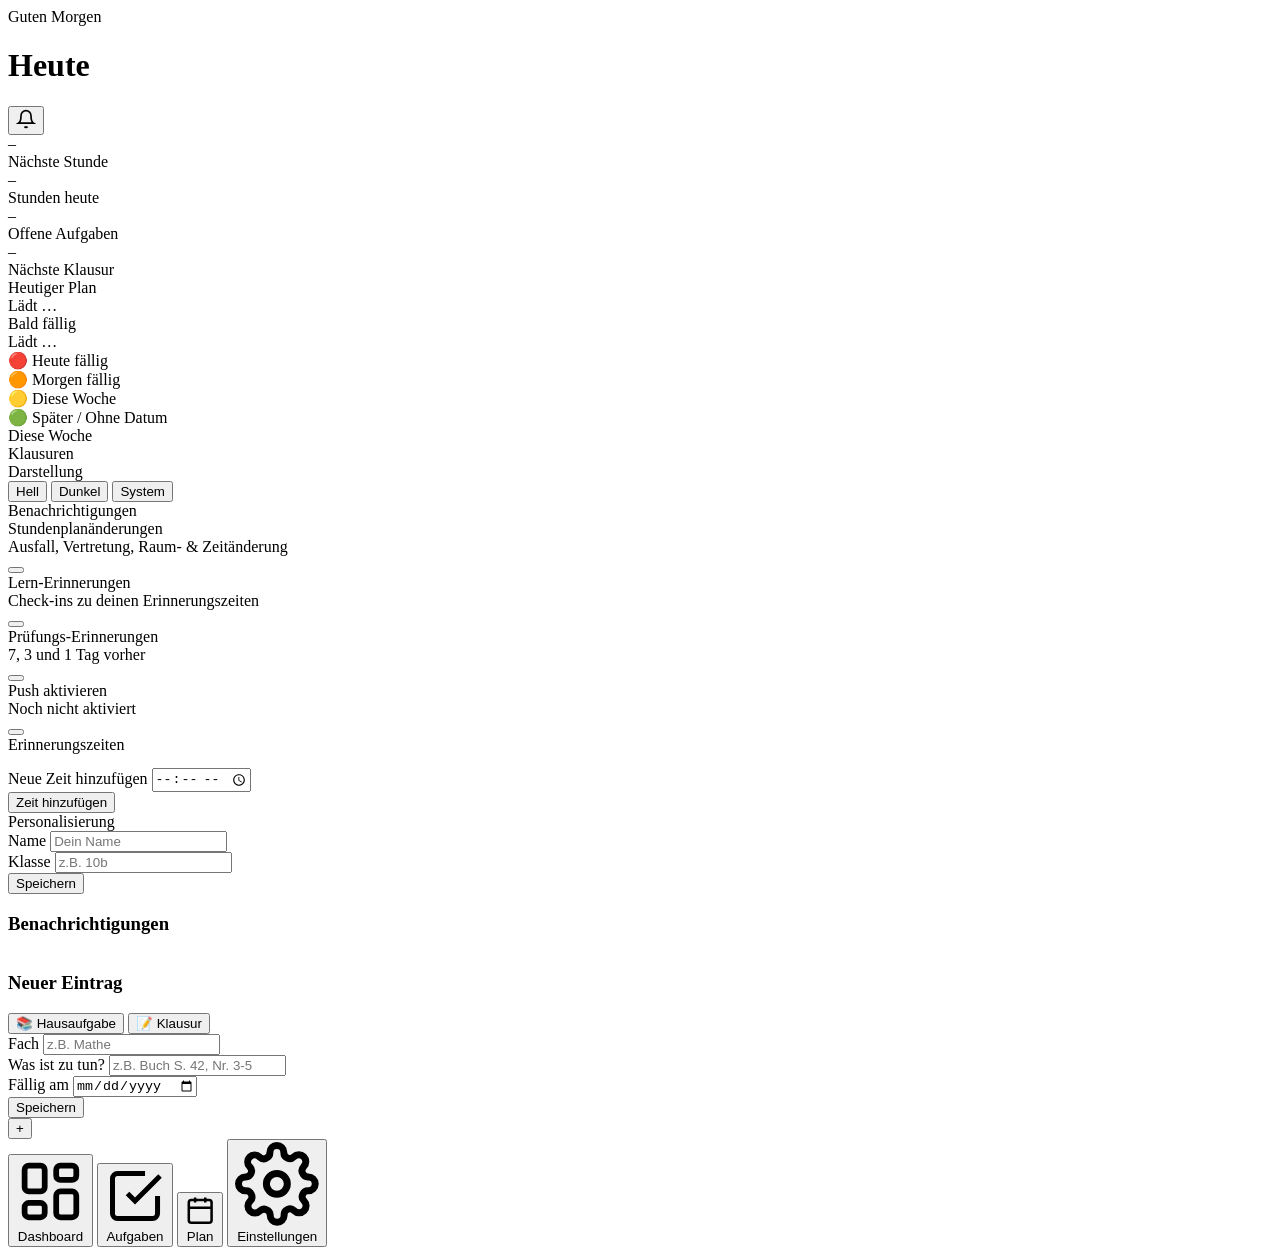
==== index.html @ feface46 "Add files via upload" ====
<!DOCTYPE html>
<html lang="de">
<head>
<meta charset="UTF-8" />
<meta name="viewport" content="width=device-width, initial-scale=1, viewport-fit=cover" />
<title>Schulapp</title>
<link rel="manifest" href="/manifest.json" />
<meta name="theme-color" content="#12141C" />
<link rel="apple-touch-icon" href="/static/icons/icon-192.png" />
<meta name="apple-mobile-web-app-capable" content="yes" />
<meta name="apple-mobile-web-app-status-bar-style" content="black-translucent" />
<link rel="stylesheet" href="/static/css/style.css" />
</head>
<body>
<div id="app">

  <div class="topbar">
    <div>
      <div class="greeting" id="greeting">Guten Morgen</div>
      <h1 id="today-label">Heute</h1>
    </div>
    <button class="icon-btn" id="notif-btn" aria-label="Benachrichtigungen">
      <svg width="20" height="20" viewBox="0 0 24 24" fill="none" stroke="currentColor" stroke-width="2"><path d="M18 8a6 6 0 0 0-12 0c0 7-3 9-3 9h18s-3-2-3-9"/><path d="M13.73 21a2 2 0 0 1-3.46 0"/></svg>
      <span class="dot"></span>
    </button>
  </div>

  <!-- ===================== DASHBOARD ===================== -->
  <section class="screen active" id="screen-dashboard">
    <div class="tile-grid">
      <div class="tile">
        <div class="value mono" id="tile-next">–</div>
        <div class="label">Nächste Stunde</div>
      </div>
      <div class="tile">
        <div class="value mono" id="tile-remaining">–</div>
        <div class="label">Stunden heute</div>
      </div>
      <div class="tile">
        <div class="value mono" id="tile-tasks">–</div>
        <div class="label">Offene Aufgaben</div>
      </div>
      <div class="tile">
        <div class="value mono" id="tile-exam">–</div>
        <div class="label">Nächste Klausur</div>
      </div>
    </div>

    <div class="section-title">Heutiger Plan</div>
    <div class="rail" id="dashboard-rail">
      <div class="empty-state"><div class="display">Lädt …</div></div>
    </div>

    <div class="section-title">Bald fällig</div>
    <div class="card" id="dashboard-tasks">
      <div class="empty-state"><div class="display">Lädt …</div></div>
    </div>
  </section>

  <!-- ===================== AUFGABEN ===================== -->
  <section class="screen" id="screen-aufgaben">
    <div class="section-title">🔴 Heute fällig</div>
    <div class="card" id="tasks-today"></div>

    <div class="section-title">🟠 Morgen fällig</div>
    <div class="card" id="tasks-tomorrow"></div>

    <div class="section-title">🟡 Diese Woche</div>
    <div class="card" id="tasks-week"></div>

    <div class="section-title">🟢 Später / Ohne Datum</div>
    <div class="card" id="tasks-later"></div>
  </section>

  <!-- ===================== STUNDENPLAN ===================== -->
  <section class="screen" id="screen-plan">
    <div class="section-title">Diese Woche</div>
    <div id="week-container"></div>

    <div class="section-title">Klausuren</div>
    <div class="card" id="exam-list"></div>
  </section>

  <!-- ===================== EINSTELLUNGEN ===================== -->
  <section class="screen" id="screen-einstellungen">
    <div class="section-title">Darstellung</div>
    <div class="card">
      <div class="segmented" id="theme-segmented">
        <button data-theme="light">Hell</button>
        <button data-theme="dark">Dunkel</button>
        <button data-theme="system">System</button>
      </div>
    </div>

    <div class="section-title">Benachrichtigungen</div>
    <div class="card">
      <div class="settings-row">
        <div>
          <div class="label">Stundenplanänderungen</div>
          <div class="sub">Ausfall, Vertretung, Raum- & Zeitänderung</div>
        </div>
        <button class="switch" data-setting="notify_stundenplan"></button>
      </div>
      <div class="settings-row">
        <div>
          <div class="label">Lern-Erinnerungen</div>
          <div class="sub">Check-ins zu deinen Erinnerungszeiten</div>
        </div>
        <button class="switch" data-setting="notify_lernen"></button>
      </div>
      <div class="settings-row">
        <div>
          <div class="label">Prüfungs-Erinnerungen</div>
          <div class="sub">7, 3 und 1 Tag vorher</div>
        </div>
        <button class="switch" data-setting="notify_pruefungen"></button>
      </div>
      <div class="settings-row">
        <div>
          <div class="label">Push aktivieren</div>
          <div class="sub" id="push-status">Noch nicht aktiviert</div>
        </div>
        <button class="switch" id="push-toggle"></button>
      </div>
    </div>

    <div class="section-title">Erinnerungszeiten</div>
    <div class="card">
      <div id="time-chips"></div>
      <div class="field" style="margin-top: 14px;">
        <label>Neue Zeit hinzufügen</label>
        <input type="time" id="new-time-input" />
      </div>
      <button class="btn-primary" id="add-time-btn">Zeit hinzufügen</button>
    </div>

    <div class="section-title">Personalisierung</div>
    <div class="card">
      <div class="field">
        <label>Name</label>
        <input type="text" id="setting-name" placeholder="Dein Name" />
      </div>
      <div class="field">
        <label>Klasse</label>
        <input type="text" id="setting-klasse" placeholder="z.B. 10b" />
      </div>
      <button class="btn-primary" id="save-profile-btn">Speichern</button>
    </div>
  </section>

  <!-- ===================== NOTIFICATION CENTER (Overlay) ===================== -->
  <div class="sheet-backdrop" id="notif-backdrop"></div>
  <div class="sheet" id="notif-sheet" style="max-height: 75vh; overflow-y: auto;">
    <h3>Benachrichtigungen</h3>
    <div id="notif-list"></div>
  </div>

  <!-- ===================== ADD TASK SHEET ===================== -->
  <div class="sheet-backdrop" id="add-backdrop"></div>
  <div class="sheet" id="add-sheet">
    <h3>Neuer Eintrag</h3>
    <div class="type-toggle">
      <button data-typ="hausaufgabe" class="active">📚 Hausaufgabe</button>
      <button data-typ="pruefung">📝 Klausur</button>
    </div>
    <div class="field">
      <label>Fach</label>
      <input type="text" id="new-fach" placeholder="z.B. Mathe" />
    </div>
    <div class="field">
      <label>Was ist zu tun?</label>
      <input type="text" id="new-text" placeholder="z.B. Buch S. 42, Nr. 3-5" />
    </div>
    <div class="field">
      <label>Fällig am</label>
      <input type="date" id="new-faellig" />
    </div>
    <button class="btn-primary" id="save-task-btn">Speichern</button>
  </div>

  <button class="fab" id="fab-add">+</button>

  <nav class="tabbar">
    <button class="tab active" data-screen="dashboard">
      <svg viewBox="0 0 24 24" fill="none" stroke="currentColor" stroke-width="2"><rect x="3" y="3" width="7" height="9" rx="1.5"/><rect x="14" y="3" width="7" height="5" rx="1.5"/><rect x="14" y="12" width="7" height="9" rx="1.5"/><rect x="3" y="16" width="7" height="5" rx="1.5"/></svg>
      Dashboard
    </button>
    <button class="tab" data-screen="aufgaben">
      <svg viewBox="0 0 24 24" fill="none" stroke="currentColor" stroke-width="2"><path d="M9 11l3 3L22 4"/><path d="M21 12v7a2 2 0 0 1-2 2H5a2 2 0 0 1-2-2V5a2 2 0 0 1 2-2h11"/></svg>
      Aufgaben
    </button>
    <button class="tab" data-screen="plan">
      <svg viewBox="0 0 24 24" fill="none" stroke="currentColor" stroke-width="2"><rect x="3" y="4" width="18" height="18" rx="2"/><path d="M16 2v4M8 2v4M3 10h18"/></svg>
      Plan
    </button>
    <button class="tab" data-screen="einstellungen">
      <svg viewBox="0 0 24 24" fill="none" stroke="currentColor" stroke-width="2"><circle cx="12" cy="12" r="3"/><path d="M19.4 15a1.65 1.65 0 0 0 .33 1.82l.06.06a2 2 0 1 1-2.83 2.83l-.06-.06a1.65 1.65 0 0 0-1.82-.33 1.65 1.65 0 0 0-1 1.51V21a2 2 0 0 1-4 0v-.09A1.65 1.65 0 0 0 9 19.4a1.65 1.65 0 0 0-1.82.33l-.06.06a2 2 0 1 1-2.83-2.83l.06-.06A1.65 1.65 0 0 0 4.68 15a1.65 1.65 0 0 0-1.51-1H3a2 2 0 0 1 0-4h.09A1.65 1.65 0 0 0 4.6 9a1.65 1.65 0 0 0-.33-1.82l-.06-.06a2 2 0 1 1 2.83-2.83l.06.06A1.65 1.65 0 0 0 9 4.6a1.65 1.65 0 0 0 1-1.51V3a2 2 0 0 1 4 0v.09A1.65 1.65 0 0 0 15 4.6a1.65 1.65 0 0 0 1.82-.33l.06-.06a2 2 0 1 1 2.83 2.83l-.06.06A1.65 1.65 0 0 0 19.4 9a1.65 1.65 0 0 0 1.51 1H21a2 2 0 0 1 0 4h-.09a1.65 1.65 0 0 0-1.51 1z"/></svg>
      Einstellungen
    </button>
  </nav>

</div>

<script src="/static/js/app.js"></script>
</body>
</html>
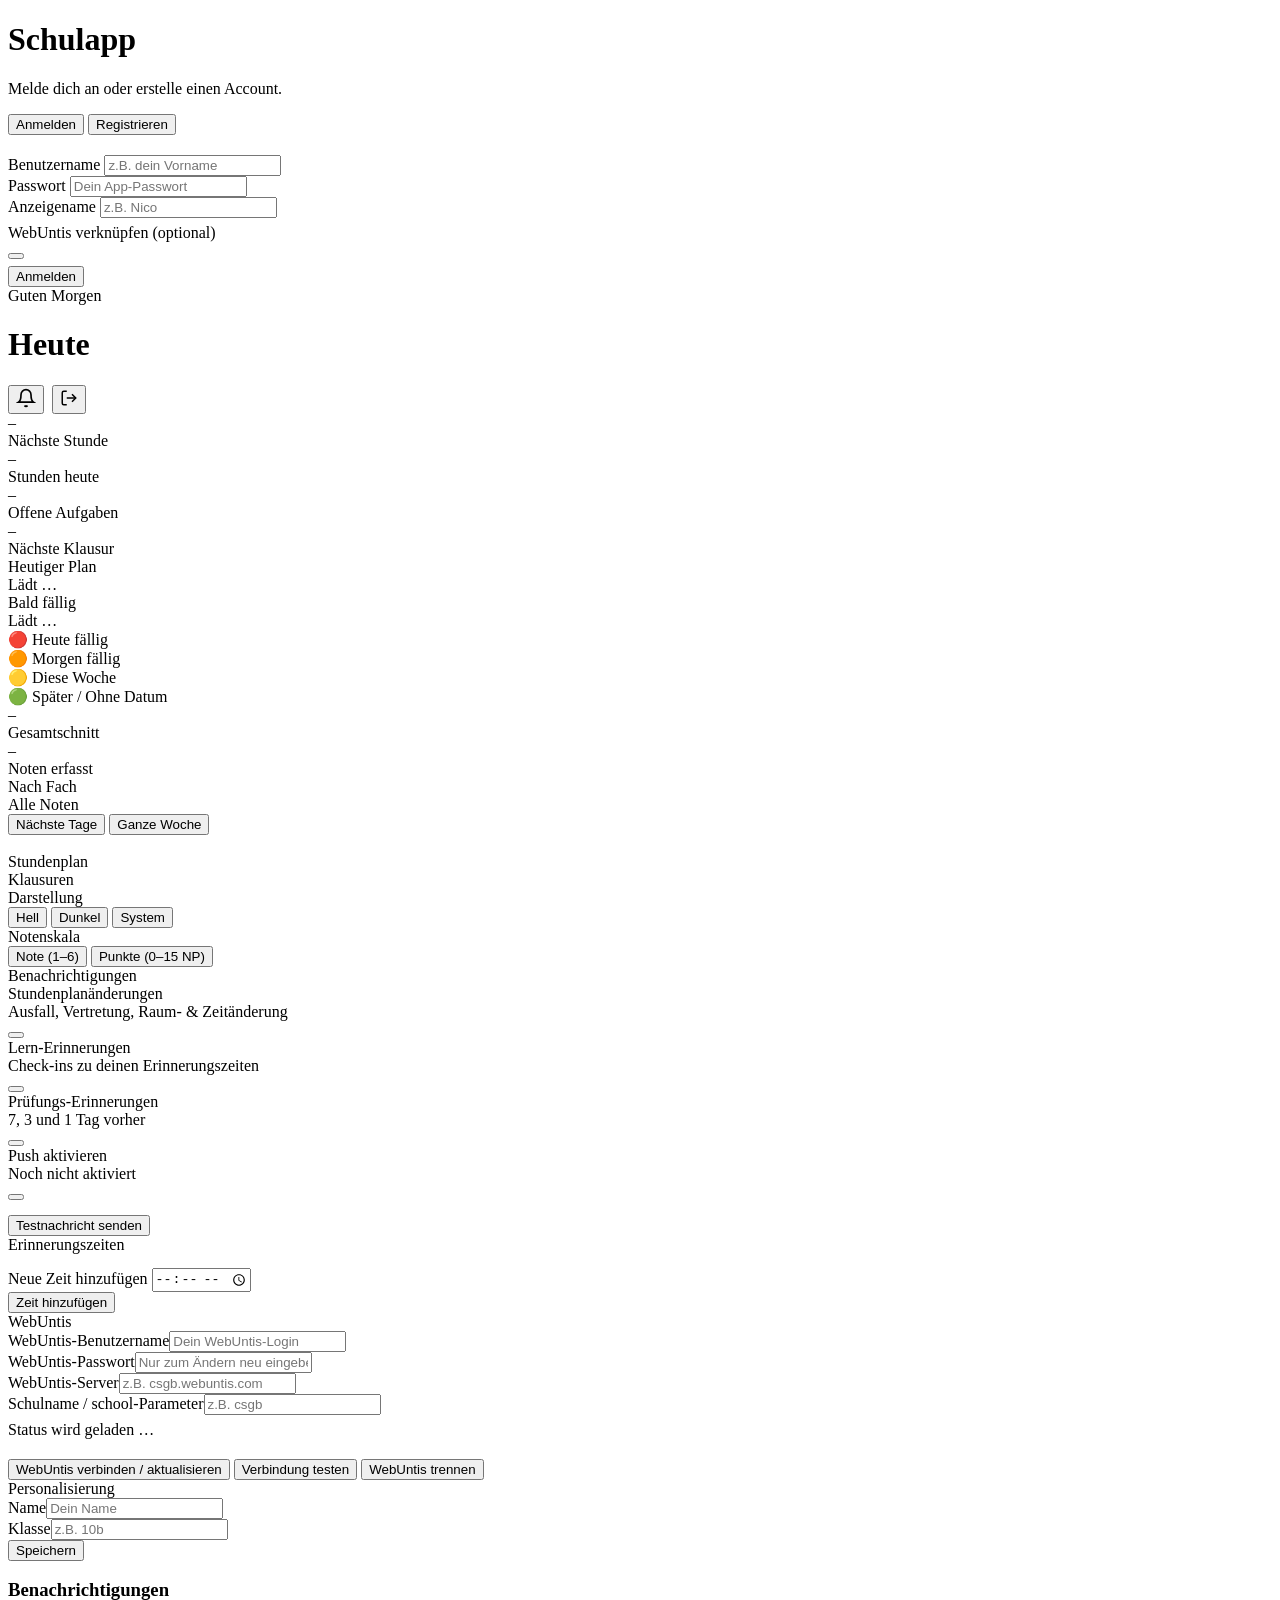
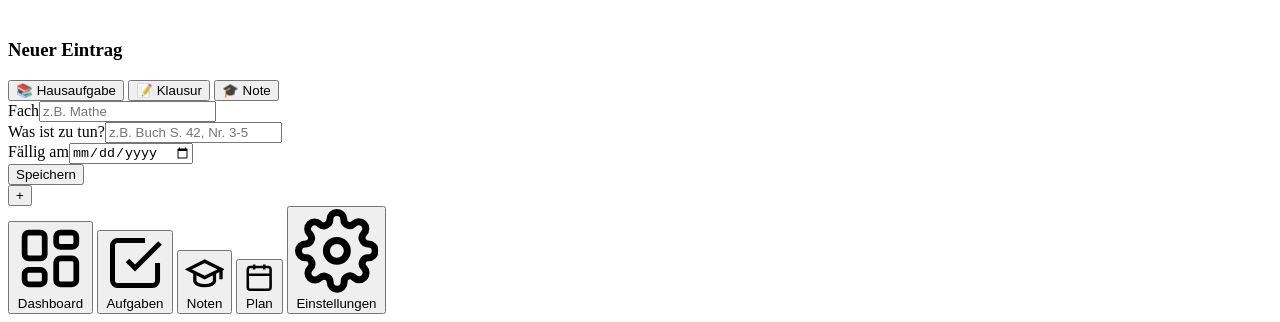
==== commit 98efb0fc: "Add files via upload" ====
--- a/index.html
+++ b/index.html
@@ -5,13 +5,68 @@
 <meta name="viewport" content="width=device-width, initial-scale=1, viewport-fit=cover" />
 <title>Schulapp</title>
 <link rel="manifest" href="/manifest.json" />
-<meta name="theme-color" content="#12141C" />
+<meta name="theme-color" content="#0A0A0B" />
 <link rel="apple-touch-icon" href="/static/icons/icon-192.png" />
 <meta name="apple-mobile-web-app-capable" content="yes" />
 <meta name="apple-mobile-web-app-status-bar-style" content="black-translucent" />
 <link rel="stylesheet" href="/static/css/style.css" />
 </head>
 <body>
+
+<div id="auth-screen">
+  <div class="auth-box">
+    <h1 class="display">Schulapp</h1>
+    <p class="auth-sub">Melde dich an oder erstelle einen Account.</p>
+
+    <div class="segmented" id="auth-mode" style="margin-bottom: 20px;">
+      <button data-mode="login" class="active">Anmelden</button>
+      <button data-mode="register">Registrieren</button>
+    </div>
+
+    <div id="auth-error" class="auth-error"></div>
+
+    <div class="field">
+      <label>Benutzername</label>
+      <input type="text" id="auth-username" placeholder="z.B. dein Vorname" />
+    </div>
+    <div class="field">
+      <label>Passwort</label>
+      <input type="password" id="auth-password" placeholder="Dein App-Passwort" />
+    </div>
+
+    <div id="register-fields">
+      <div class="field">
+        <label>Anzeigename</label>
+        <input type="text" id="auth-display-name" placeholder="z.B. Nico" />
+      </div>
+      <div class="settings-row" style="padding: 6px 0;">
+        <div class="label">WebUntis verknüpfen (optional)</div>
+        <button class="switch" id="untis-toggle"></button>
+      </div>
+      <div id="untis-fields" style="display:none;">
+        <div class="field">
+          <label>WebUntis-Benutzername</label>
+          <input type="text" id="auth-untis-username" placeholder="Dein WebUntis-Login" />
+        </div>
+        <div class="field">
+          <label>WebUntis-Passwort</label>
+          <input type="password" id="auth-untis-password" placeholder="Dein WebUntis-Passwort" />
+        </div>
+        <div class="field">
+          <label>WebUntis-Server</label>
+          <input type="text" id="auth-untis-server" placeholder="z.B. csgb.webuntis.com" />
+        </div>
+        <div class="field">
+          <label>Schulname / school-Parameter</label>
+          <input type="text" id="auth-untis-school" placeholder="z.B. csgb" />
+        </div>
+      </div>
+    </div>
+
+    <button class="btn-primary" id="auth-submit">Anmelden</button>
+  </div>
+</div>
+
 <div id="app">
 
   <div class="topbar">
@@ -19,62 +74,76 @@
       <div class="greeting" id="greeting">Guten Morgen</div>
       <h1 id="today-label">Heute</h1>
     </div>
-    <button class="icon-btn" id="notif-btn" aria-label="Benachrichtigungen">
-      <svg width="20" height="20" viewBox="0 0 24 24" fill="none" stroke="currentColor" stroke-width="2"><path d="M18 8a6 6 0 0 0-12 0c0 7-3 9-3 9h18s-3-2-3-9"/><path d="M13.73 21a2 2 0 0 1-3.46 0"/></svg>
-      <span class="dot"></span>
-    </button>
+    <div style="display:flex; gap:8px;">
+      <button class="icon-btn" id="notif-btn" aria-label="Benachrichtigungen">
+        <svg width="20" height="20" viewBox="0 0 24 24" fill="none" stroke="currentColor" stroke-width="2"><path d="M18 8a6 6 0 0 0-12 0c0 7-3 9-3 9h18s-3-2-3-9"/><path d="M13.73 21a2 2 0 0 1-3.46 0"/></svg>
+        <span class="dot"></span>
+      </button>
+      <button class="icon-btn" id="logout-btn" aria-label="Abmelden">
+        <svg width="18" height="18" viewBox="0 0 24 24" fill="none" stroke="currentColor" stroke-width="2"><path d="M9 21H5a2 2 0 0 1-2-2V5a2 2 0 0 1 2-2h4"/><path d="M16 17l5-5-5-5"/><path d="M21 12H9"/></svg>
+      </button>
+    </div>
   </div>
 
   <!-- ===================== DASHBOARD ===================== -->
   <section class="screen active" id="screen-dashboard">
     <div class="tile-grid">
-      <div class="tile">
-        <div class="value mono" id="tile-next">–</div>
-        <div class="label">Nächste Stunde</div>
-      </div>
-      <div class="tile">
-        <div class="value mono" id="tile-remaining">–</div>
-        <div class="label">Stunden heute</div>
-      </div>
-      <div class="tile">
-        <div class="value mono" id="tile-tasks">–</div>
-        <div class="label">Offene Aufgaben</div>
-      </div>
-      <div class="tile">
-        <div class="value mono" id="tile-exam">–</div>
-        <div class="label">Nächste Klausur</div>
-      </div>
+      <div class="tile"><div class="value mono" id="tile-next">–</div><div class="label">Nächste Stunde</div></div>
+      <div class="tile"><div class="value mono" id="tile-remaining">–</div><div class="label">Stunden heute</div></div>
+      <div class="tile"><div class="value mono" id="tile-tasks">–</div><div class="label">Offene Aufgaben</div></div>
+      <div class="tile"><div class="value mono" id="tile-exam">–</div><div class="label">Nächste Klausur</div></div>
     </div>
 
     <div class="section-title">Heutiger Plan</div>
-    <div class="rail" id="dashboard-rail">
-      <div class="empty-state"><div class="display">Lädt …</div></div>
-    </div>
+    <div class="rail" id="dashboard-rail"><div class="empty-state"><div class="display">Lädt …</div></div></div>
 
     <div class="section-title">Bald fällig</div>
-    <div class="card" id="dashboard-tasks">
-      <div class="empty-state"><div class="display">Lädt …</div></div>
-    </div>
+    <div class="card" id="dashboard-tasks"><div class="empty-state"><div class="display">Lädt …</div></div></div>
   </section>
 
   <!-- ===================== AUFGABEN ===================== -->
   <section class="screen" id="screen-aufgaben">
     <div class="section-title">🔴 Heute fällig</div>
     <div class="card" id="tasks-today"></div>
-
     <div class="section-title">🟠 Morgen fällig</div>
     <div class="card" id="tasks-tomorrow"></div>
-
     <div class="section-title">🟡 Diese Woche</div>
     <div class="card" id="tasks-week"></div>
-
     <div class="section-title">🟢 Später / Ohne Datum</div>
     <div class="card" id="tasks-later"></div>
   </section>
 
+  <!-- ===================== NOTEN ===================== -->
+  <section class="screen" id="screen-noten">
+    <div class="tile-grid">
+      <div class="tile"><div class="value mono" id="tile-schnitt">–</div><div class="label">Gesamtschnitt</div></div>
+      <div class="tile"><div class="value mono" id="tile-anzahl-noten">–</div><div class="label">Noten erfasst</div></div>
+    </div>
+    <div class="section-title">Nach Fach</div>
+    <div id="grades-by-subject"></div>
+    <div class="section-title">Alle Noten</div>
+    <div class="card" id="grades-list"></div>
+  </section>
+
   <!-- ===================== STUNDENPLAN ===================== -->
   <section class="screen" id="screen-plan">
-    <div class="section-title">Diese Woche</div>
+    <div class="segmented" id="plan-mode-segmented" style="margin-bottom: 18px;">
+      <button data-mode="tage" class="active">Nächste Tage</button>
+      <button data-mode="woche">Ganze Woche</button>
+    </div>
+
+    <div class="card week-summary" id="week-summary-card" style="display:none;">
+      <div>
+        <div class="value mono" id="week-hours-count">–</div>
+        <div class="label">Unterrichtsstunden diese Woche</div>
+      </div>
+      <div style="text-align:right;">
+        <div class="value mono" id="week-cancelled-count" style="font-size:18px; color: var(--text-muted);">–</div>
+        <div class="label">davon entfallen</div>
+      </div>
+    </div>
+
+    <div class="section-title">Stundenplan</div>
     <div id="week-container"></div>
 
     <div class="section-title">Klausuren</div>
@@ -92,36 +161,33 @@
       </div>
     </div>
 
+    <div class="section-title">Notenskala</div>
+    <div class="card">
+      <div class="segmented" id="notenskala-segmented">
+        <button data-skala="unterstufe">Note (1–6)</button>
+        <button data-skala="oberstufe">Punkte (0–15 NP)</button>
+      </div>
+    </div>
+
     <div class="section-title">Benachrichtigungen</div>
     <div class="card">
       <div class="settings-row">
-        <div>
-          <div class="label">Stundenplanänderungen</div>
-          <div class="sub">Ausfall, Vertretung, Raum- & Zeitänderung</div>
-        </div>
+        <div><div class="label">Stundenplanänderungen</div><div class="sub">Ausfall, Vertretung, Raum- & Zeitänderung</div></div>
         <button class="switch" data-setting="notify_stundenplan"></button>
       </div>
       <div class="settings-row">
-        <div>
-          <div class="label">Lern-Erinnerungen</div>
-          <div class="sub">Check-ins zu deinen Erinnerungszeiten</div>
-        </div>
+        <div><div class="label">Lern-Erinnerungen</div><div class="sub">Check-ins zu deinen Erinnerungszeiten</div></div>
         <button class="switch" data-setting="notify_lernen"></button>
       </div>
       <div class="settings-row">
-        <div>
-          <div class="label">Prüfungs-Erinnerungen</div>
-          <div class="sub">7, 3 und 1 Tag vorher</div>
-        </div>
+        <div><div class="label">Prüfungs-Erinnerungen</div><div class="sub">7, 3 und 1 Tag vorher</div></div>
         <button class="switch" data-setting="notify_pruefungen"></button>
       </div>
       <div class="settings-row">
-        <div>
-          <div class="label">Push aktivieren</div>
-          <div class="sub" id="push-status">Noch nicht aktiviert</div>
-        </div>
+        <div><div class="label">Push aktivieren</div><div class="sub" id="push-status">Noch nicht aktiviert</div></div>
         <button class="switch" id="push-toggle"></button>
       </div>
+      <button class="btn-primary" id="test-push-btn" style="margin-top: 14px;">Testnachricht senden</button>
     </div>
 
     <div class="section-title">Erinnerungszeiten</div>
@@ -134,47 +200,46 @@
       <button class="btn-primary" id="add-time-btn">Zeit hinzufügen</button>
     </div>
 
+    <div class="section-title">WebUntis</div>
+    <div class="card">
+      <div class="field"><label>WebUntis-Benutzername</label><input type="text" id="setting-untis-username" placeholder="Dein WebUntis-Login" /></div>
+      <div class="field"><label>WebUntis-Passwort</label><input type="password" id="setting-untis-password" placeholder="Nur zum Ändern neu eingeben" /></div>
+      <div class="field"><label>WebUntis-Server</label><input type="text" id="setting-untis-server" placeholder="z.B. csgb.webuntis.com" /></div>
+      <div class="field"><label>Schulname / school-Parameter</label><input type="text" id="setting-untis-school" placeholder="z.B. csgb" /></div>
+      <div class="sub" id="untis-status" style="margin: 6px 0 12px;">Status wird geladen …</div>
+      <button class="btn-primary" id="save-untis-btn">WebUntis verbinden / aktualisieren</button>
+      <button class="btn-primary" id="test-untis-btn" style="margin-top:8px;">Verbindung testen</button>
+      <button class="btn-primary" id="disconnect-untis-btn" style="margin-top:8px;">WebUntis trennen</button>
+    </div>
+
     <div class="section-title">Personalisierung</div>
     <div class="card">
-      <div class="field">
-        <label>Name</label>
-        <input type="text" id="setting-name" placeholder="Dein Name" />
-      </div>
-      <div class="field">
-        <label>Klasse</label>
-        <input type="text" id="setting-klasse" placeholder="z.B. 10b" />
-      </div>
+      <div class="field"><label>Name</label><input type="text" id="setting-name" placeholder="Dein Name" /></div>
+      <div class="field"><label>Klasse</label><input type="text" id="setting-klasse" placeholder="z.B. 10b" /></div>
       <button class="btn-primary" id="save-profile-btn">Speichern</button>
     </div>
   </section>
 
-  <!-- ===================== NOTIFICATION CENTER (Overlay) ===================== -->
   <div class="sheet-backdrop" id="notif-backdrop"></div>
   <div class="sheet" id="notif-sheet" style="max-height: 75vh; overflow-y: auto;">
     <h3>Benachrichtigungen</h3>
     <div id="notif-list"></div>
   </div>
 
-  <!-- ===================== ADD TASK SHEET ===================== -->
   <div class="sheet-backdrop" id="add-backdrop"></div>
   <div class="sheet" id="add-sheet">
     <h3>Neuer Eintrag</h3>
     <div class="type-toggle">
       <button data-typ="hausaufgabe" class="active">📚 Hausaufgabe</button>
       <button data-typ="pruefung">📝 Klausur</button>
-    </div>
-    <div class="field">
-      <label>Fach</label>
-      <input type="text" id="new-fach" placeholder="z.B. Mathe" />
-    </div>
-    <div class="field">
-      <label>Was ist zu tun?</label>
-      <input type="text" id="new-text" placeholder="z.B. Buch S. 42, Nr. 3-5" />
-    </div>
-    <div class="field">
-      <label>Fällig am</label>
-      <input type="date" id="new-faellig" />
-    </div>
+      <button data-typ="note">🎓 Note</button>
+    </div>
+    <div class="field" id="field-fach"><label>Fach</label><input type="text" id="new-fach" placeholder="z.B. Mathe" /></div>
+    <div class="field" id="field-text"><label>Was ist zu tun?</label><input type="text" id="new-text" placeholder="z.B. Buch S. 42, Nr. 3-5" /></div>
+    <div class="field" id="field-faellig"><label>Fällig am</label><input type="date" id="new-faellig" /></div>
+    <div class="field" id="field-note" style="display:none;"><label id="note-label">Note</label><input type="number" id="new-note" placeholder="z.B. 2" step="0.5" min="1" max="6" /></div>
+    <div class="field" id="field-gewichtung" style="display:none;"><label>Gewichtung</label><input type="number" id="new-gewichtung" placeholder="z.B. 1 (normal) oder 2 (Klausur)" step="0.5" min="0.5" value="1" /></div>
+    <div class="field" id="field-art" style="display:none;"><label>Art (optional)</label><input type="text" id="new-art" placeholder="z.B. Klausur, mündlich, Test" /></div>
     <button class="btn-primary" id="save-task-btn">Speichern</button>
   </div>
 
@@ -189,6 +254,10 @@
       <svg viewBox="0 0 24 24" fill="none" stroke="currentColor" stroke-width="2"><path d="M9 11l3 3L22 4"/><path d="M21 12v7a2 2 0 0 1-2 2H5a2 2 0 0 1-2-2V5a2 2 0 0 1 2-2h11"/></svg>
       Aufgaben
     </button>
+    <button class="tab" data-screen="noten">
+      <svg viewBox="0 0 24 24" fill="none" stroke="currentColor" stroke-width="2"><path d="M22 10v6M2 10l10-5 10 5-10 5-10-5z"/><path d="M6 12v5c0 1.5 2.5 3 6 3s6-1.5 6-3v-5"/></svg>
+      Noten
+    </button>
     <button class="tab" data-screen="plan">
       <svg viewBox="0 0 24 24" fill="none" stroke="currentColor" stroke-width="2"><rect x="3" y="4" width="18" height="18" rx="2"/><path d="M16 2v4M8 2v4M3 10h18"/></svg>
       Plan
